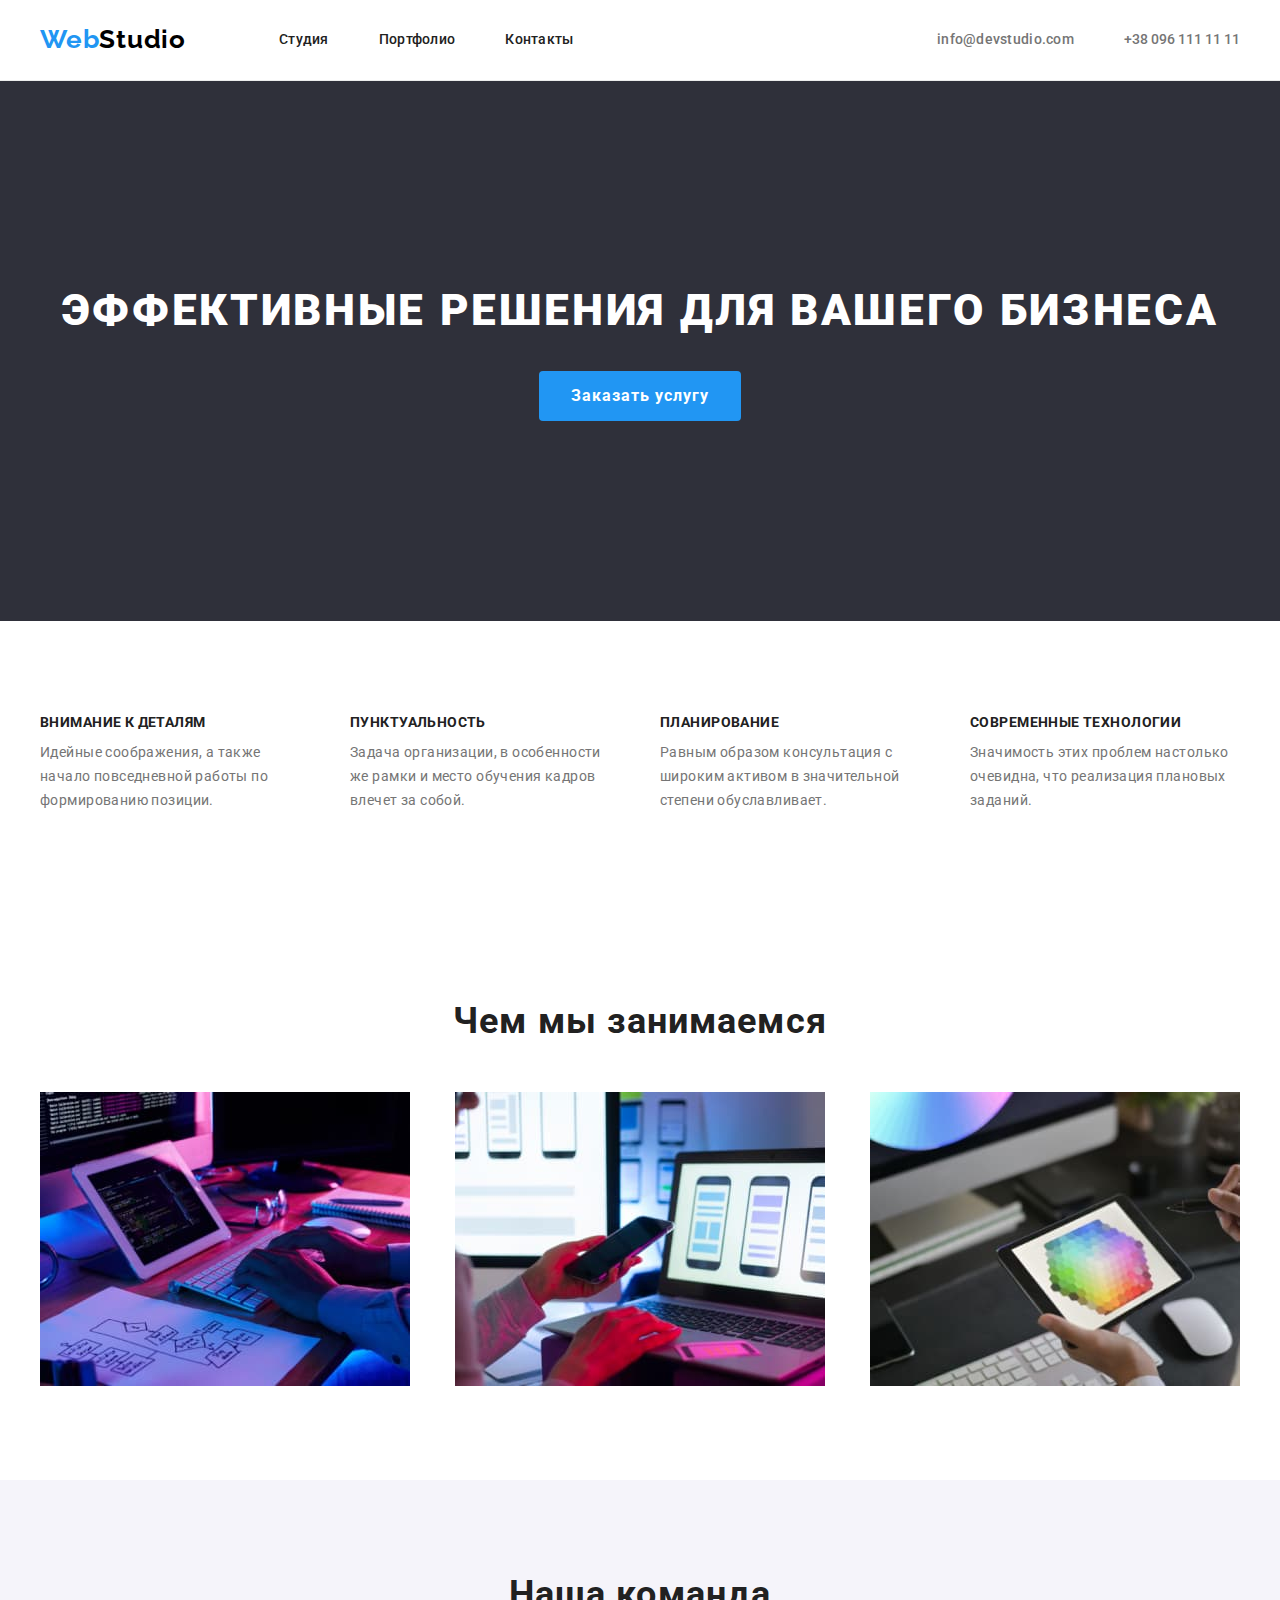
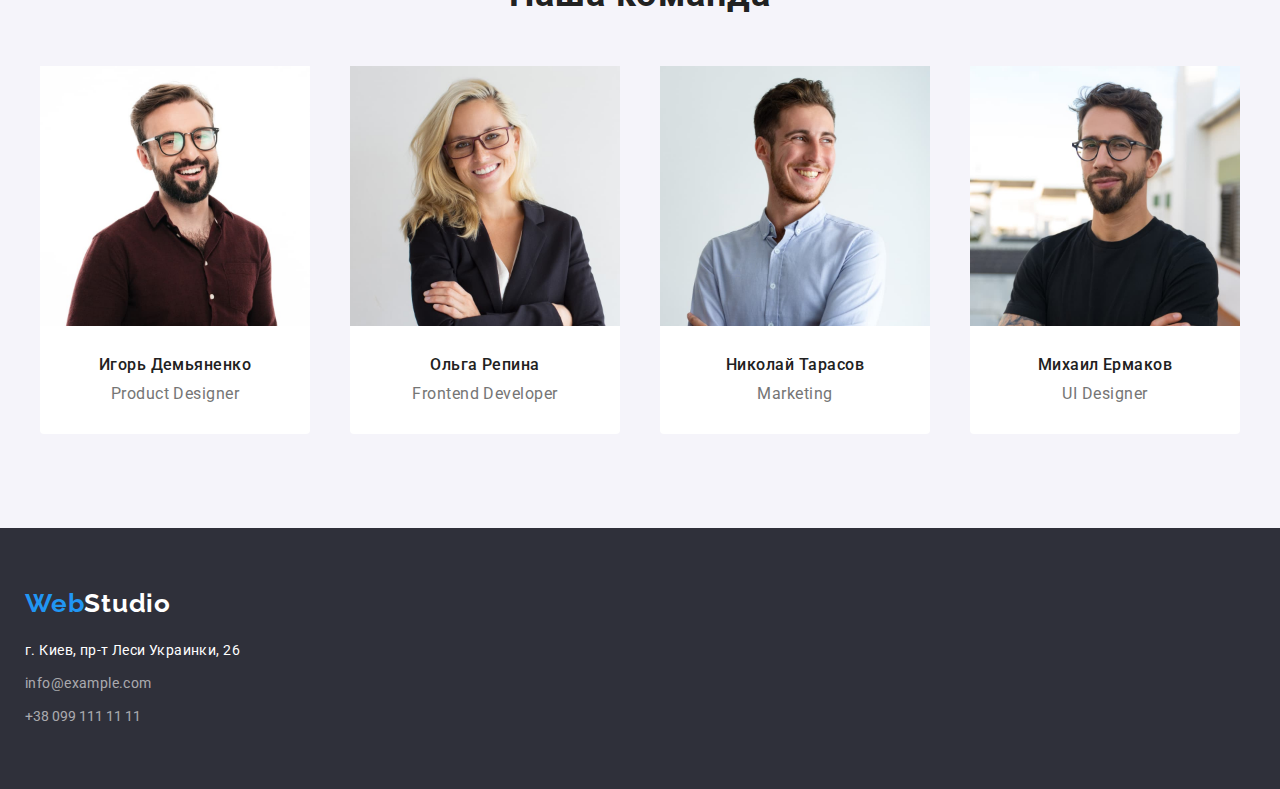
==== index.html @ 9423d0da "3" ====
<!DOCTYPE html>
<html lang="ru">
  <head>
    <meta charset="UTF-8" />
    <meta http-equiv="X-UA-Compatible" content="IE=edge" />
    <meta name="viewport" content="width=device-width, initial-scale=1.0" />
    <title>Профессиональная вебстудия</title>
    <link rel="preconnect" href="https://fonts.googleapis.com" />
    <link rel="preconnect" href="https://fonts.gstatic.com" crossorigin />
    <link
      href="https://fonts.googleapis.com/css2?family=Raleway:wght@700&family=Roboto:wght@400;500;700;900&display=swap"
      rel="stylesheet"
    />
    <link
      rel="stylesheet"
      href="https://cdnjs.cloudflare.com/ajax/libs/modern-normalize/1.0.0/modern-normalize.min.css"
    />
    <link rel="stylesheet" href="./css/style.css" />
  </head>
  <body>
    <!-- хедер -->
    <header class="header">
      <div class="container">
        <nav class="header-nav">
          <a class="logo-nav link" lang="en" href="/"><span>Web</span>Studio</a>
          <ul class="menu-nav list">
            <li class="menu-nav-item"><a class="menu-nav-link link" href="">Студия</a></li>
            <li class="menu-nav-item">
              <a class="menu-nav-link link" href="./portfolio.html">Портфолио</a>
            </li>
            <li class="menu-nav-item"><a class="menu-nav-link link" href="">Контакты</a></li>
          </ul>
        </nav>
        <ul class="contacts-header-list list">
          <li class="contacts-header-item">
            <a class="header-mail link" href="mailto:info@devstudio.com">info@devstudio.com</a>
          </li>
          <li class="contacts-header-item">
            <a class="header-tel link" href="tel:+380961111111">+38 096 111 11 11</a>
          </li>
        </ul>
      </div>
    </header>
    <!-- герой -->
    <main>
      <section class="hero">
        <div class="container">
          <h1 class="hero-title">Эффективные решения для вашего бизнеса</h1>
          <button class="hero-but" type="button">Заказать услугу</button>
        </div>
      </section>
      <!-- преимущества -->
      <section class="section">
        <div class="container">
          <h2 class="benefits-title visually-hidden">Преимущества</h2>
          <ul class="benefits-list list">
            <li class="benefits-item">
              <h3 class="benefits-item-title">Внимание к деталям</h3>
              <p class="benefits-item-text">
                Идейные соображения, а также начало повседневной работы по формированию позиции.
              </p>
            </li>
            <li class="benefits-item">
              <h3 class="benefits-item-title">Пунктуальность</h3>
              <p class="benefits-item-text">
                Задача организации, в особенности же рамки и место обучения кадров влечет за собой.
              </p>
            </li>
            <li class="benefits-item">
              <h3 class="benefits-item-title">Планирование</h3>
              <p class="benefits-item-text">
                Равным образом консультация с широким активом в значительной степени обуславливает.
              </p>
            </li>
            <li class="benefits-item">
              <h3 class="benefits-item-title">Современные технологии</h3>
              <p class="benefits-item-text">
                Значимость этих проблем настолько очевидна, что реализация плановых заданий.
              </p>
            </li>
          </ul>
        </div>
      </section>
      <!-- чем мы занимаемся -->
      <section class="section">
        <div class="container">
          <h2 class="activity-title">Чем мы занимаемся</h2>
          <ul class="activity-list list">
            <li class="activity-item">
              <img src="./images/klava.jpg" alt="klava" width="370" height="294" />
            </li>
            <li class="activity-item">
              <img src="./images/phone.jpg" alt="phone" width="370" height="294" />
            </li>
            <li class="activity-item">
              <img src="./images/tablet.jpg" alt="tablet" width="370" height="294" />
            </li>
          </ul>
        </div>
      </section>
      <!-- наша команда -->
      <section class="team section">
        <div class="container">
          <h2 class="team-title">Наша команда</h2>
          <ul class="team-list list">
            <li class="team-item">
              <img src="./images/igor.jpg" alt="Игорь Демьяненко" width="270" height="260" />
              <div class="team-box">
                <h3 class="team-item-title">Игорь Демьяненко</h3>
                <p class="team-item-text" lang="en">Product Designer</p>
              </div>
            </li>
            <li class="team-item">
              <img src="./images/olga.jpg" alt="Ольга Репина" width="270" height="260" />
              <div class="team-box">
                <h3 class="team-item-title">Ольга Репина</h3>
                <p class="team-item-text" lang="en">Frontend Developer</p>
              </div>
            </li>
            <li class="team-item">
              <img src="./images/nikolay.jpg" alt="Николай Тарасов" width="270" height="260" />
              <div class="team-box">
                <h3 class="team-item-title">Николай Тарасов</h3>
                <p class="team-item-text" lang="en">Marketing</p>
              </div>
            </li>
            <li class="team-item">
              <img src="./images/mihail.jpg" alt="Михаил Ермаков" width="270" height="260" />
              <div class="team-box">
                <h3 class="team-item-title">Михаил Ермаков</h3>
                <p class="team-item-text" lang="en">UI Designer</p>
              </div>
            </li>
          </ul>
        </div>
      </section>
    </main>
    <!-- футер -->
    <footer class="footer">
      <div class="container">
        <a class="footer-logo link" href="/"><span>Web</span>Studio</a>
        <address class="address">
          <ul class="address-list list">
            <li class="address-item">
              <a class="address-link link" href="https://goo.gl/maps/yK95ByvSSbZMRK1c7"
                ><span>г. Киев, пр-т Леси Украинки, 26</span></a
              >
            </li>
            <li class="address-item">
              <a class="address-mail link" href="mailto:info@example.com">info@example.com</a>
            </li>
            <li class="address-item">
              <a class="address-tel link" href="tel:+380991111111">+38 099 111 11 11</a>
            </li>
          </ul>
        </address>
      </div>
    </footer>
  </body>
</html>
---- css/style.css ----
/* цвета
цвет акцента #2196F3
черный #000000
белый #FFFFFF
черный заголовков #212121
субчерный #757575
цвет субфона 1 #F5F4FA
цвет субфона 2 #2F303A
контакты в футете  rgba(255, 255, 255, 0.6)

нижняя рамка хедера #ECECEC
 */

/* шрифты 
 Raleway 700
 Roboto 500 900 700 400
  */

:root {
  --akcent-color: #2196f3;
  --main-color: #757575;
  --main-title-color: #212121;
}

body {
  font-family: 'Roboto', Arial, Helvetica, sans-serif;
  color: var(--main-color);
}

p,
h1,
h2,
h3,
h4,
h5,
h6 {
  margin: 0;
}

ul {
  margin: 0;
  padding-left: 0;
}

button {
  border: none;
}

.list {
  list-style: none;
}
.link {
  text-decoration: none;
}

.container {
  width: 1230px;
  padding: 0 15px;
  /* background-color: tomato; */
  margin: 0 auto;
}

.section {
  padding-top: 94px;
  padding-bottom: 94px;
}

.visually-hidden {
  position: absolute;
  white-space: nowrap;
  width: 1px;
  height: 1px;
  overflow: hidden;
  border: 0;
  padding: 0;
  clip: rect(0 0 0 0);
  clip-path: inset(50%);
  margin: -1px;
}

img {
  display: block;
}
/* -----------------header----------------- */
.header {
  padding-top: 24px;
  padding-bottom: 25px;

  border-bottom-width: 1px;
  border-bottom-style: solid;
  border-bottom-color: #ececec;
}
.header .container {
  display: flex;
  align-items: center;
}

.header-nav {
  display: flex;
  align-items: center;
}
.menu-nav {
  display: flex;
}

.menu-nav-item:not(:last-child) {
  margin-right: 50px;
}

.logo-nav {
  margin-right: 93px;

  font-family: 'Raleway', Arial, Helvetica, sans-serif;
  font-style: normal;
  font-weight: 700;
  font-size: 26px;
  line-height: 1.19;
  letter-spacing: 0.03em;
  color: #000000;
}

.logo-nav span {
  color: var(--akcent-color);
}

.menu-nav-link {
  font-weight: 500;
  font-size: 14px;
  line-height: 1.14;
  letter-spacing: 0.02em;
  color: var(--main-title-color);
}

.menu-nav-link:hover,
.menu-nav-link:focus {
  color: var(--akcent-color);
}

.header-mail {
  font-weight: 500;
  font-size: 14px;
  line-height: 1.14;
  letter-spacing: 0.02em;
  color: #757575;
}
.header-tel {
  font-weight: 500;
  font-size: 14px;
  line-height: 1.14;
  color: #757575;
}

.header-mail:hover,
.header-mail:focus,
.header-tel:hover,
.header-tel:focus {
  color: var(--akcent-color);
}

.contacts-header-list {
  display: flex;
  margin-left: auto;
}

.contacts-header-item:not(:last-child) {
  margin-right: 50px;
}

/* -----------------hero----------------- */
.hero {
  background-color: #2f303a;

  padding-top: 200px;
  padding-bottom: 200px;
}

.hero-title {
  font-weight: 900;
  font-size: 44px;
  line-height: 1.36;
  text-align: center;
  letter-spacing: 0.06em;
  text-transform: uppercase;
  color: #ffffff;

  margin-bottom: 30px;
}

.hero-but {
  display: block;
  margin: 0 auto;
  border-radius: 4px;
  padding: 10px 32px;

  font-weight: 700;
  font-size: 16px;
  line-height: 1.88;
  text-align: center;
  letter-spacing: 0.06em;
  color: #ffffff;
  background-color: var(--akcent-color);
  cursor: pointer;
}

/* -----------------benefits----------------- */

.benefits-list {
  display: flex;
  justify-content: space-between;
}
.benefits-item {
  width: 270px;
}

.benefits-item-title {
  font-size: 14px;
  line-height: 1.14;
  letter-spacing: 0.03em;
  text-transform: uppercase;
  color: var(--main-title-color);
  margin-bottom: 10px;
}

.benefits-item-text {
  font-size: 14px;
  line-height: 1.71;
  letter-spacing: 0.03em;
}

/* -----------------activity----------------- */

.activity-title {
  font-size: 36px;
  line-height: 1.16;
  text-align: center;
  letter-spacing: 0.03em;
  color: var(--main-title-color);

  margin-bottom: 50px;
}

.activity-list {
  display: flex;
  justify-content: space-between;
}

/* -----------------team----------------- */
.team {
  background-color: #f5f4fa;
}
.team-title {
  font-size: 36px;
  line-height: 1.16;
  text-align: center;
  letter-spacing: 0.03em;
  color: var(--main-title-color);

  margin-bottom: 50px;
}
.team-box {
  margin-top: 30px;
}

.team-item {
  background-color: #ffffff;

  padding-bottom: 30px;
  border-radius: 0px 0px 4px 4px;
}

.team-list {
  display: flex;
  justify-content: space-between;
}

.team-item-title {
  font-weight: 500;
  font-size: 16px;
  line-height: 1.18;
  text-align: center;
  letter-spacing: 0.03em;
  color: var(--main-title-color);

  margin-bottom: 10px;
}

.team-item-text {
  font-size: 16px;
  line-height: 1.18;
  text-align: center;
  letter-spacing: 0.03em;
}
/* -----------------portfolio----------------- */
.portfolio-buttons-list {
  display: flex;
  justify-content: center;

  padding-bottom: 34px;
}

.portfolio-buttons-item:not(:last-child) {
  margin-right: 8px;
}
.portfolio-button {
  font-weight: 500;
  font-size: 16px;
  line-height: 1.62;
  text-align: center;
  letter-spacing: 0.03em;
  color: var(--main-title-color);
  background-color: #f5f4fa;
  cursor: pointer;

  border-radius: 4px;

  padding: 6px 22px;
}

.portfolio-button:hover,
.portfolio-button:focus {
  background-color: var(--akcent-color);
  color: #ffffff;
}

.portfolio-list {
  display: flex;
  flex-wrap: wrap;
  justify-content: space-between;
}

.portfolio-item {
  margin-right: 30px;
}

.portfolio-item:nth-child(n + 4) {
  margin-top: 30px;
}

.portfolio-item:nth-child(3n) {
  margin-right: 0;
}

.portfolio-list-box {
  padding-bottom: 20px;
  padding-top: 20px;
  border-left: 1px solid #eeeeee;
  border-right: 1px solid #eeeeee;
  border-bottom: 1px solid #eeeeee;
}
.portfolio-list-title {
  font-size: 18px;
  line-height: 2;
  letter-spacing: 0.06em;
  color: var(--main-title-color);
  text-align: center;

  margin-bottom: 4px;
}

.portfolio-list-text {
  font-size: 16px;
  line-height: 1.88;
  letter-spacing: 0.03em;
  text-align: center;
}

/* -----------------footer----------------- */

.footer {
  background-color: #2f303a;
}

.footer .container {
  padding: 60px 0;
}

.footer-logo {
  font-family: 'Raleway', Arial, Helvetica, sans-serif;
  font-style: normal;
  font-weight: 700;
  font-size: 26px;
  line-height: 1.19;
  letter-spacing: 0.03em;
  color: #ffffff;

  display: block;
  margin-bottom: 20px;
}

.footer-logo span {
  color: var(--akcent-color);
}

.address-item:not(:last-child) {
  margin-bottom: 9px;
}

.address-link {
  font-style: normal;
  font-size: 14px;
  line-height: 1.71;
  letter-spacing: 0.03em;
  color: #ffffff;
}

.address-mail {
  font-style: normal;
  font-size: 14px;
  line-height: 1.71;
  letter-spacing: 0.03em;
  color: rgba(255, 255, 255, 0.6);
}

.address-tel {
  font-style: normal;
  font-size: 14px;
  line-height: 1.71;
  color: rgba(255, 255, 255, 0.6);
}

.address-link:hover,
.address-link:focus,
.address-mail:hover,
.address-mail:focus,
.address-tel:hover,
.address-tel:focus {
  color: var(--akcent-color);
}
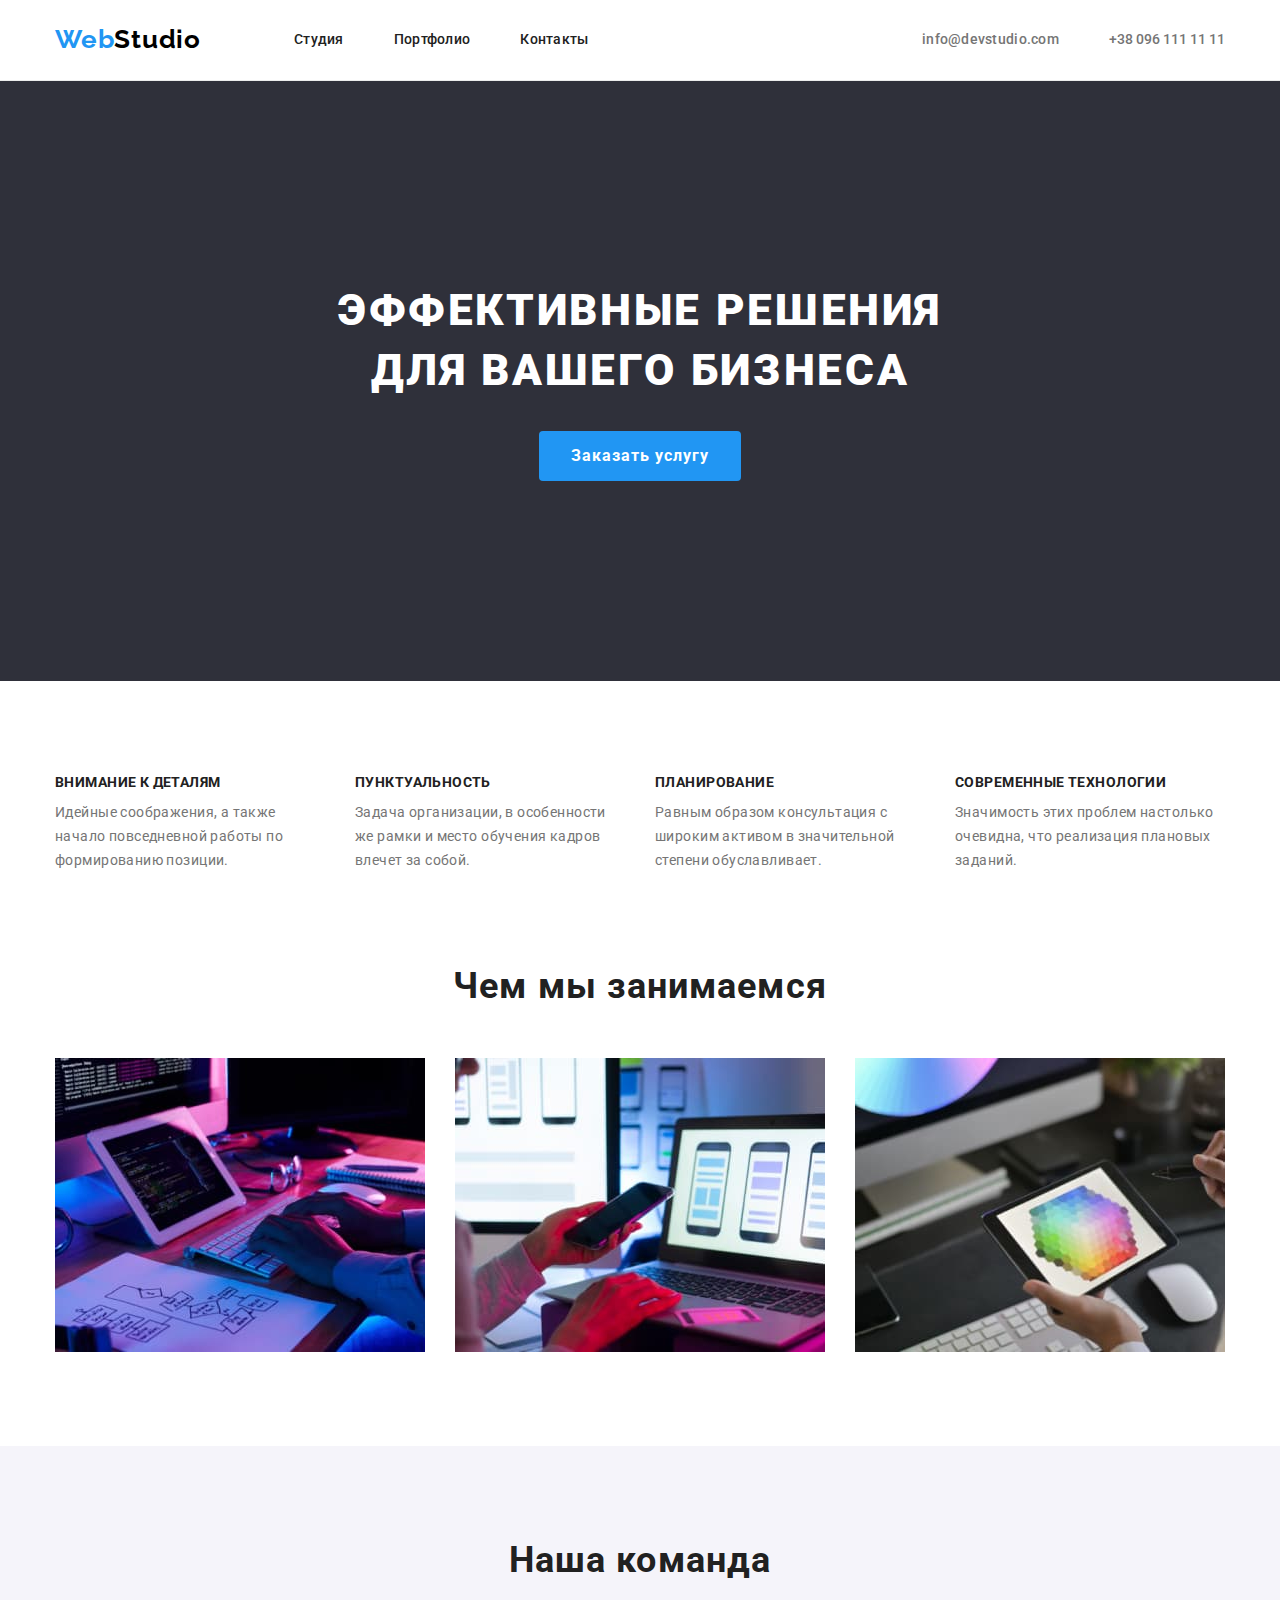
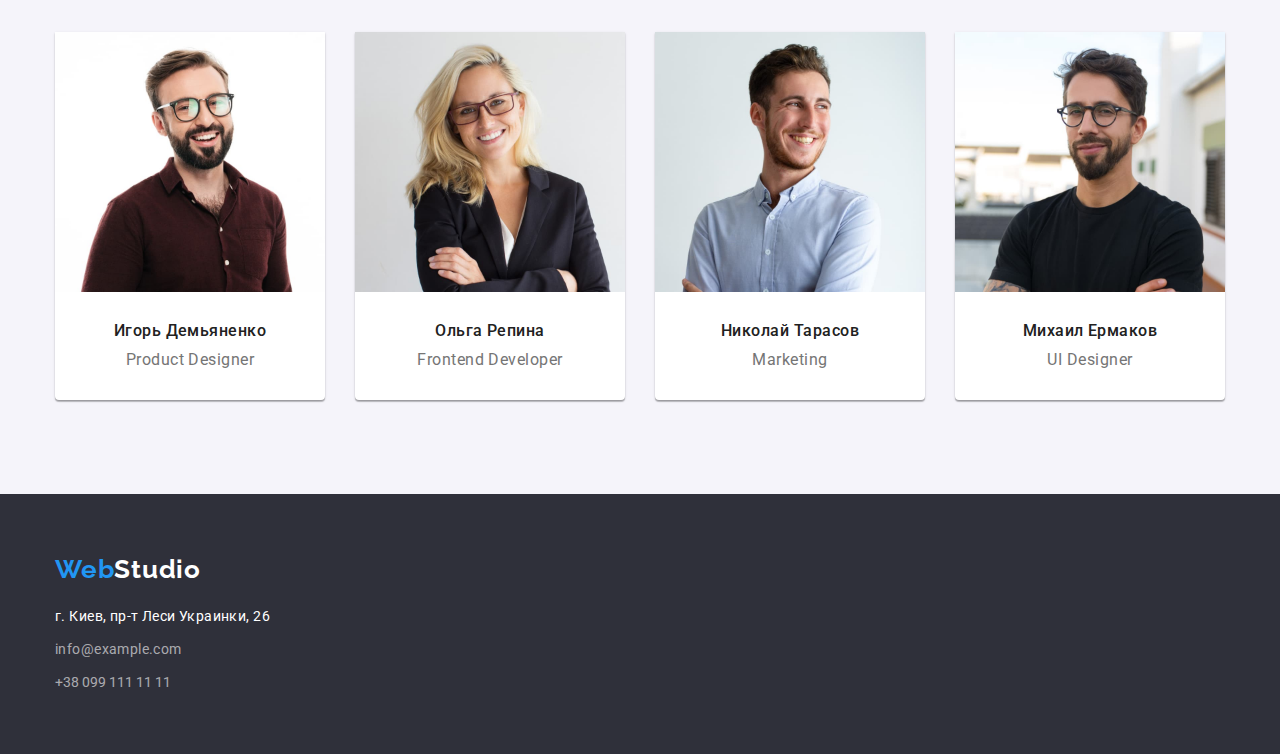
==== commit 82f43559: "34" ====
--- a/index.html
+++ b/index.html
@@ -44,15 +44,15 @@
     <!-- герой -->
     <main>
       <section class="hero">
-        <div class="container">
+        <div class="container flax">
           <h1 class="hero-title">Эффективные решения для вашего бизнеса</h1>
           <button class="hero-but" type="button">Заказать услугу</button>
         </div>
       </section>
       <!-- преимущества -->
-      <section class="section">
+      <section class="section benefits">
         <div class="container">
-          <h2 class="benefits-title visually-hidden">Преимущества</h2>
+          <h2 class="benefits-title" hidden="true">Преимущества</h2>
           <ul class="benefits-list list">
             <li class="benefits-item">
               <h3 class="benefits-item-title">Внимание к деталям</h3>
--- a/css/style.css
+++ b/css/style.css
@@ -54,7 +54,7 @@
 }
 
 .container {
-  width: 1230px;
+  width: 1200px;
   padding: 0 15px;
   /* background-color: tomato; */
   margin: 0 auto;
@@ -65,21 +65,10 @@
   padding-bottom: 94px;
 }
 
-.visually-hidden {
-  position: absolute;
-  white-space: nowrap;
-  width: 1px;
-  height: 1px;
-  overflow: hidden;
-  border: 0;
-  padding: 0;
-  clip: rect(0 0 0 0);
-  clip-path: inset(50%);
-  margin: -1px;
-}
-
 img {
   display: block;
+  max-width: 100%;
+  height: auto;
 }
 /* -----------------header----------------- */
 .header {
@@ -174,6 +163,12 @@
   padding-bottom: 200px;
 }
 
+.flax {
+  display: flex;
+  justify-content: center;
+  align-items: center;
+  flex-direction: column;
+}
 .hero-title {
   font-weight: 900;
   font-size: 44px;
@@ -183,6 +178,7 @@
   text-transform: uppercase;
   color: #ffffff;
 
+  max-width: 695px;
   margin-bottom: 30px;
 }
 
@@ -203,7 +199,9 @@
 }
 
 /* -----------------benefits----------------- */
-
+.benefits {
+  padding-bottom: 0;
+}
 .benefits-list {
   display: flex;
   justify-content: space-between;
@@ -258,14 +256,16 @@
   margin-bottom: 50px;
 }
 .team-box {
-  margin-top: 30px;
+  padding-top: 30px;
+  padding-bottom: 30px;
 }
 
 .team-item {
   background-color: #ffffff;
 
-  padding-bottom: 30px;
   border-radius: 0px 0px 4px 4px;
+  box-shadow: 0px 1px 3px rgba(0, 0, 0, 0.12), 0px 1px 1px rgba(0, 0, 0, 0.14),
+    0px 2px 1px rgba(0, 0, 0, 0.2);
 }
 
 .team-list {
@@ -295,7 +295,7 @@
   display: flex;
   justify-content: center;
 
-  padding-bottom: 34px;
+  margin-bottom: 34px;
 }
 
 .portfolio-buttons-item:not(:last-child) {
@@ -341,8 +341,7 @@
 }
 
 .portfolio-list-box {
-  padding-bottom: 20px;
-  padding-top: 20px;
+  padding: 20px 24px 20px 24px;
   border-left: 1px solid #eeeeee;
   border-right: 1px solid #eeeeee;
   border-bottom: 1px solid #eeeeee;
@@ -352,7 +351,6 @@
   line-height: 2;
   letter-spacing: 0.06em;
   color: var(--main-title-color);
-  text-align: center;
 
   margin-bottom: 4px;
 }
@@ -361,16 +359,12 @@
   font-size: 16px;
   line-height: 1.88;
   letter-spacing: 0.03em;
-  text-align: center;
 }
 
 /* -----------------footer----------------- */
 
 .footer {
   background-color: #2f303a;
-}
-
-.footer .container {
   padding: 60px 0;
 }
 
